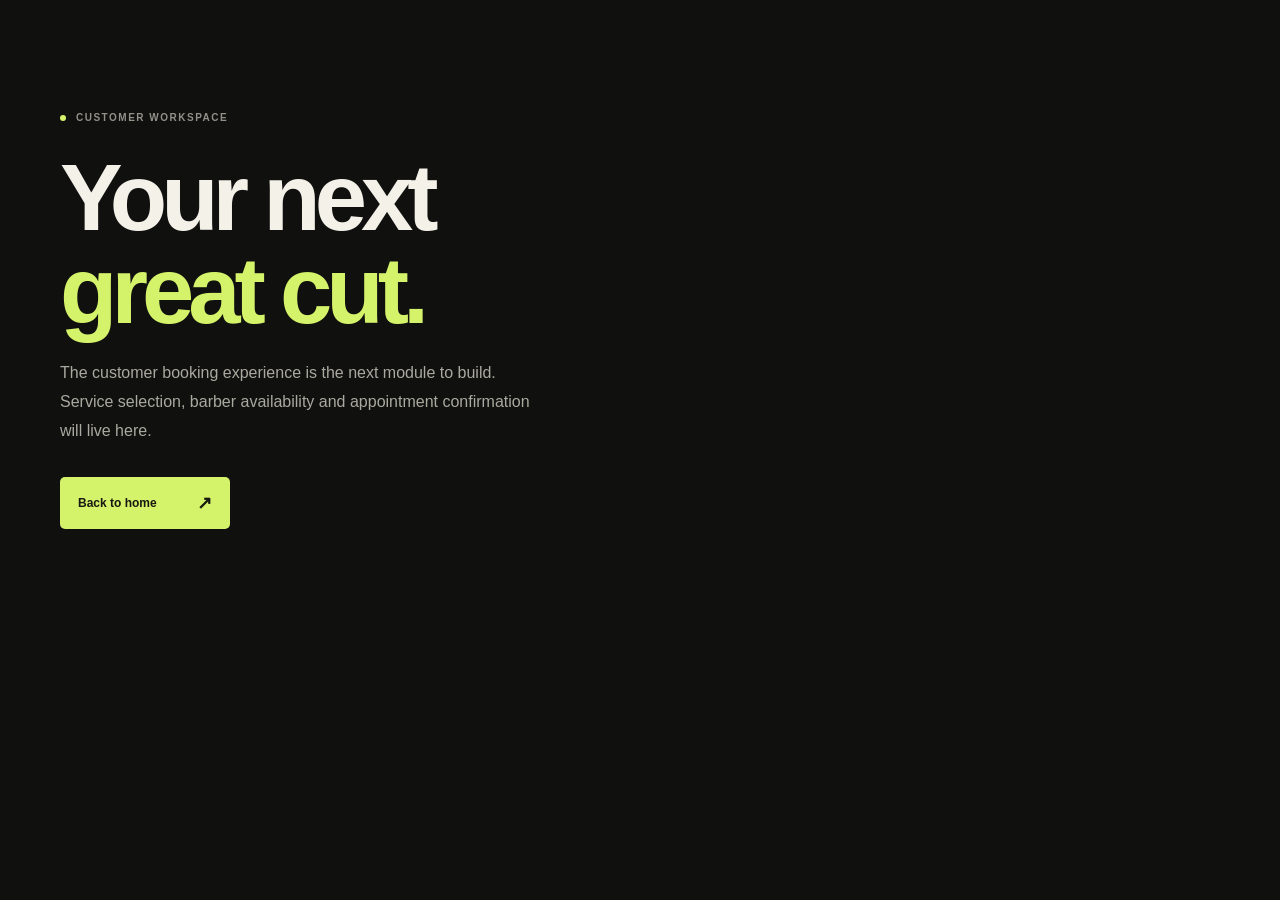
==== customer.html @ 5531e1d8 "Add customer booking workspace placeholder" ====
<!doctype html><html lang="en"><head><meta charset="UTF-8"><meta name="viewport" content="width=device-width,initial-scale=1"><title>Customer Booking — BarberOS</title><link rel="stylesheet" href="styles.css"></head><body><main><section class="hero"><div class="eyebrow"><span></span> CUSTOMER WORKSPACE</div><h1>Your next<br><em>great cut.</em></h1><p class="hero-copy">The customer booking experience is the next module to build. Service selection, barber availability and appointment confirmation will live here.</p><a class="primary-btn" href="index.html">Back to home <span>↗</span></a></section></main></body></html>
---- styles.css ----
:root{color-scheme:dark;--bg:#10100f;--panel:#181817;--line:#2a2a27;--text:#f4f1e9;--muted:#929087;--accent:#d5f36a}*{box-sizing:border-box}html{scroll-behavior:smooth}body{margin:0;min-height:100vh;background:var(--bg);color:var(--text);font-family:"DM Sans",sans-serif;overflow-x:hidden}.ambient{position:fixed;width:440px;height:440px;border-radius:50%;filter:blur(110px);opacity:.09;pointer-events:none;z-index:-1}.ambient-one{background:#c4ee61;top:-240px;left:10%}.ambient-two{background:#b78d54;right:-260px;top:40%}.topbar,main{width:min(1160px,calc(100% - 64px));margin:auto}.topbar{height:82px;display:flex;align-items:center;justify-content:space-between;border-bottom:1px solid var(--line)}.brand{display:flex;align-items:center;gap:10px;color:var(--text);font:800 14px Manrope,sans-serif;letter-spacing:1.6px;text-decoration:none}.brand-mark{display:grid;place-items:center;width:30px;height:30px;border-radius:9px;background:var(--accent);color:#171810;font:800 18px Manrope}.muted{color:#9a998e}.top-note,.hero-meta,.eyebrow,.card-index,.section-count,footer>span{font-size:10px;letter-spacing:1.5px;color:var(--muted);font-weight:700}.top-note{display:flex;align-items:center;gap:9px}.top-note i,.eyebrow span{width:6px;height:6px;background:var(--accent);border-radius:50%;display:inline-block}.top-link{font-size:12px;color:var(--text);text-decoration:none}.top-link span{color:var(--accent);margin-left:8px}.hero{padding:112px 0 94px;max-width:760px}.eyebrow{display:flex;align-items:center;gap:10px}.hero h1{font:700 clamp(54px,8vw,94px)/.99 Manrope,sans-serif;letter-spacing:-6px;margin:28px 0 22px}.hero h1 em{font-style:normal;color:var(--accent)}.hero-copy{font-size:16px;line-height:1.8;color:#aaa99f;max-width:470px;margin:0 0 32px}.primary-btn{display:inline-flex;align-items:center;gap:40px;padding:15px 18px;background:var(--accent);color:#171810;text-decoration:none;font-size:12px;font-weight:700;border-radius:5px;transition:transform .2s,background .2s}.primary-btn:hover{transform:translateY(-3px);background:#e2ff83}.primary-btn span{font-size:18px}.hero-meta{display:flex;gap:35px;margin-top:70px}.workspace-section{padding:38px 0 100px;border-top:1px solid var(--line)}.section-heading{display:flex;justify-content:space-between;align-items:end;margin-bottom:25px}.section-heading h2{font:600 clamp(25px,4vw,36px) Manrope,sans-serif;letter-spacing:-1.5px;margin:12px 0 0}.section-count{padding-bottom:5px}.workspace-grid{display:grid;grid-template-columns:repeat(3,1fr);gap:14px}.workspace-card{min-height:285px;background:linear-gradient(145deg,#1b1b19,#151514);border:1px solid var(--line);border-radius:9px;padding:22px;display:flex;flex-direction:column;color:var(--text);text-decoration:none;transition:border-color .2s,transform .2s}.workspace-card:hover{border-color:#77796a;transform:translateY(-4px)}.card-top{display:flex;justify-content:space-between}.card-index{font-size:9px}.arrow{color:var(--accent)}.card-icon{font-size:27px;color:var(--accent);margin-top:35px}.workspace-card h3{font:600 23px Manrope,sans-serif;letter-spacing:-.8px;margin:13px 0 9px}.workspace-card p{font-size:12px;line-height:1.7;color:#9e9d94;max-width:270px;margin:0 0 25px}.card-action{margin-top:auto;font-size:11px;font-weight:700}.card-action b{color:var(--accent);margin-left:8px}footer{border-top:1px solid var(--line);padding:24px 0 30px;display:flex;justify-content:space-between;align-items:center;gap:18px}.footer-brand{font-size:11px}footer>span{font-size:8px}@media(max-width:700px){.topbar,main{width:calc(100% - 36px)}.topbar{height:68px}.top-note{display:none}.hero{padding:85px 0 70px}.hero h1{letter-spacing:-3.5px}.hero-copy{font-size:14px}.hero-meta{flex-direction:column;gap:10px;margin-top:55px}.workspace-section{padding-top:30px}.workspace-grid{grid-template-columns:1fr}.workspace-card{min-height:240px}.card-icon{margin-top:24px}.section-heading{align-items:start}.section-count{font-size:8px}footer{flex-wrap:wrap}footer>span:nth-child(2){display:none}}
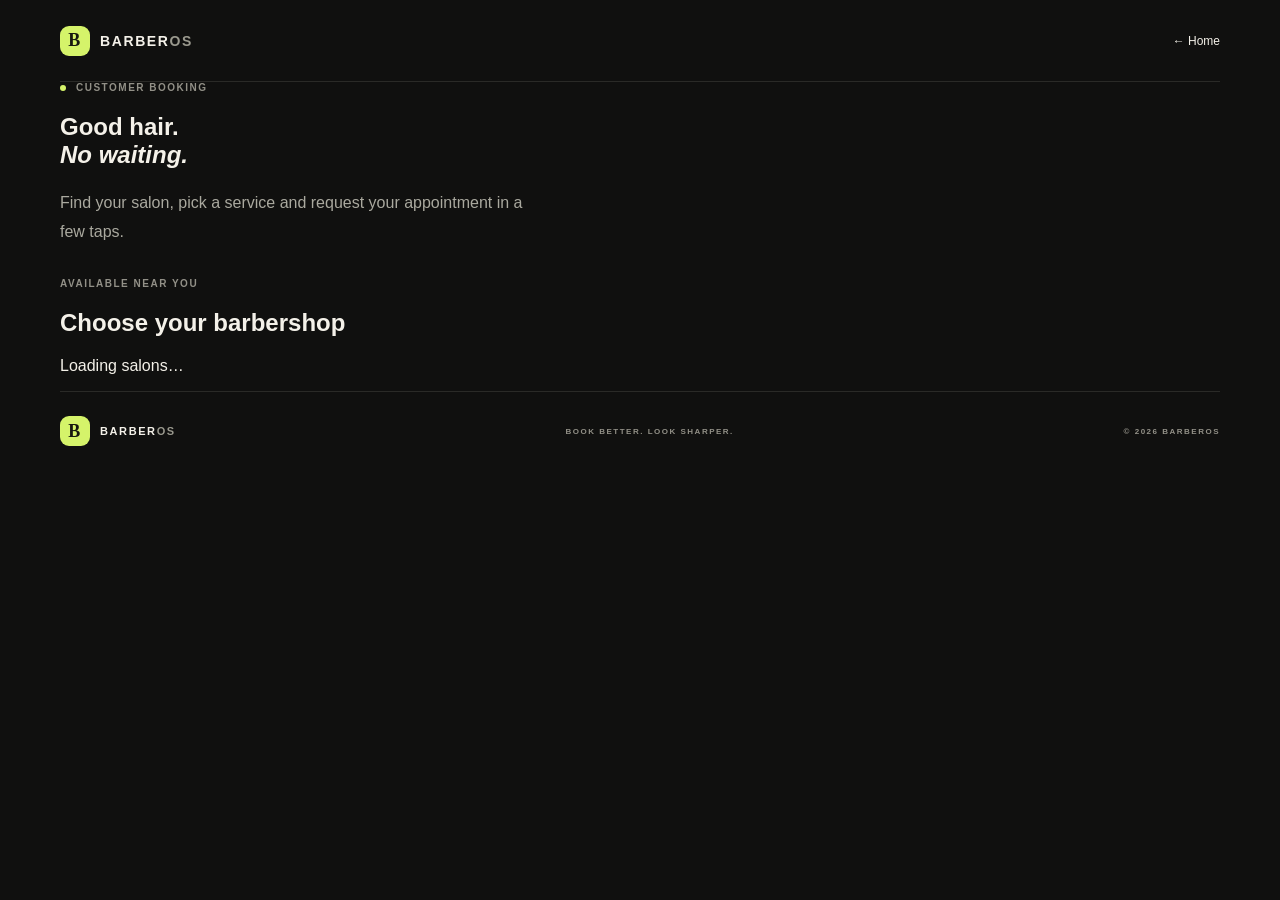
==== commit fc4e54f3: "Connect customer booking page to live Supabase data" ====
--- a/customer.html
+++ b/customer.html
@@ -1 +1,9 @@
-<!doctype html><html lang="en"><head><meta charset="UTF-8"><meta name="viewport" content="width=device-width,initial-scale=1"><title>Customer Booking — BarberOS</title><link rel="stylesheet" href="styles.css"></head><body><main><section class="hero"><div class="eyebrow"><span></span> CUSTOMER WORKSPACE</div><h1>Your next<br><em>great cut.</em></h1><p class="hero-copy">The customer booking experience is the next module to build. Service selection, barber availability and appointment confirmation will live here.</p><a class="primary-btn" href="index.html">Back to home <span>↗</span></a></section></main></body></html>+<!doctype html>
+<html lang="en"><head><meta charset="UTF-8"><meta name="viewport" content="width=device-width,initial-scale=1"><meta name="theme-color" content="#10100f"><title>Book an Appointment — BarberOS</title><link rel="stylesheet" href="styles.css"></head>
+<body><header class="topbar"><a class="brand" href="index.html"><span class="brand-mark">B</span><span>BARBER<span class="muted">OS</span></span></a><a class="top-link" href="index.html">← Home</a></header>
+<main><section class="page-intro"><div class="eyebrow"><span></span> CUSTOMER BOOKING</div><h1>Good hair.<br><em>No waiting.</em></h1><p class="hero-copy">Find your salon, pick a service and request your appointment in a few taps.</p></section>
+<div id="notice" class="notice" hidden></div>
+<section id="shop-picker" class="panel"><div class="panel-heading"><div><div class="eyebrow">AVAILABLE NEAR YOU</div><h2>Choose your barbershop</h2></div></div><div id="shop-list" class="shop-list"><p class="empty">Loading salons…</p></div></section>
+<section id="booking-panel" class="panel" hidden><button id="back-shops" class="text-btn">← Choose another salon</button><div class="panel-heading"><div><div class="eyebrow">YOUR APPOINTMENT</div><h2 id="selected-shop">Selected salon</h2></div></div>
+<form id="booking-form" class="form-grid"><label>Service<select id="service" name="service_id" required></select></label><label>Your name<input name="customer_name" minlength="2" maxlength="100" placeholder="Full name" required></label><label>Mobile number<input name="customer_phone" type="tel" minlength="8" maxlength="20" placeholder="10-digit mobile number" required></label><label>Date & time<input id="appointment-at" name="appointment_at" type="datetime-local" required></label><label class="full">Note (optional)<textarea name="notes" maxlength="500" placeholder="Any preference for your barber?"></textarea></label><div class="full"><button class="primary-btn" id="book-submit" type="submit">Request appointment →</button><p class="fine-print">Your request is not confirmed until the salon accepts it.</p></div></form></section>
+<footer><a class="brand footer-brand" href="index.html"><span class="brand-mark">B</span><span>BARBER<span class="muted">OS</span></span></a><span>BOOK BETTER. LOOK SHARPER.</span><span>© 2026 BARBEROS</span></footer></main><script type="module" src="customer.js"></script></body></html>
